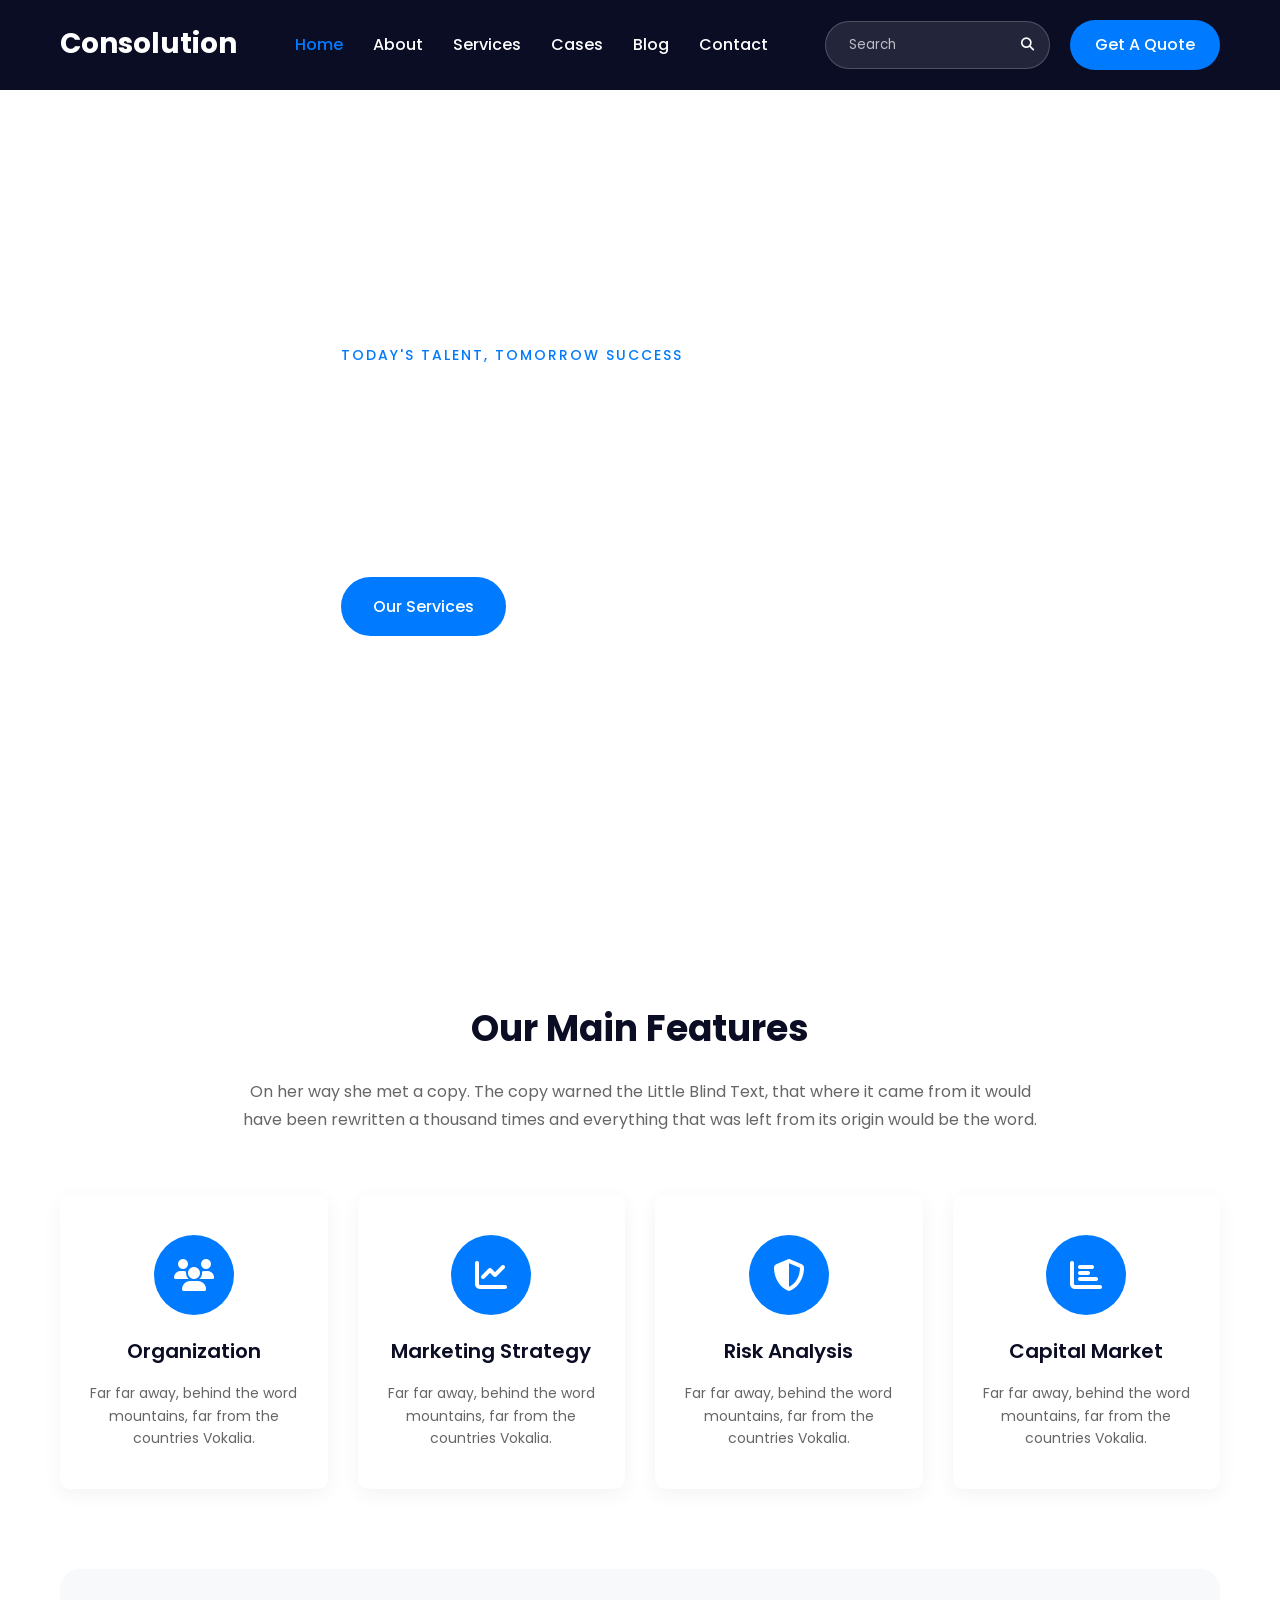
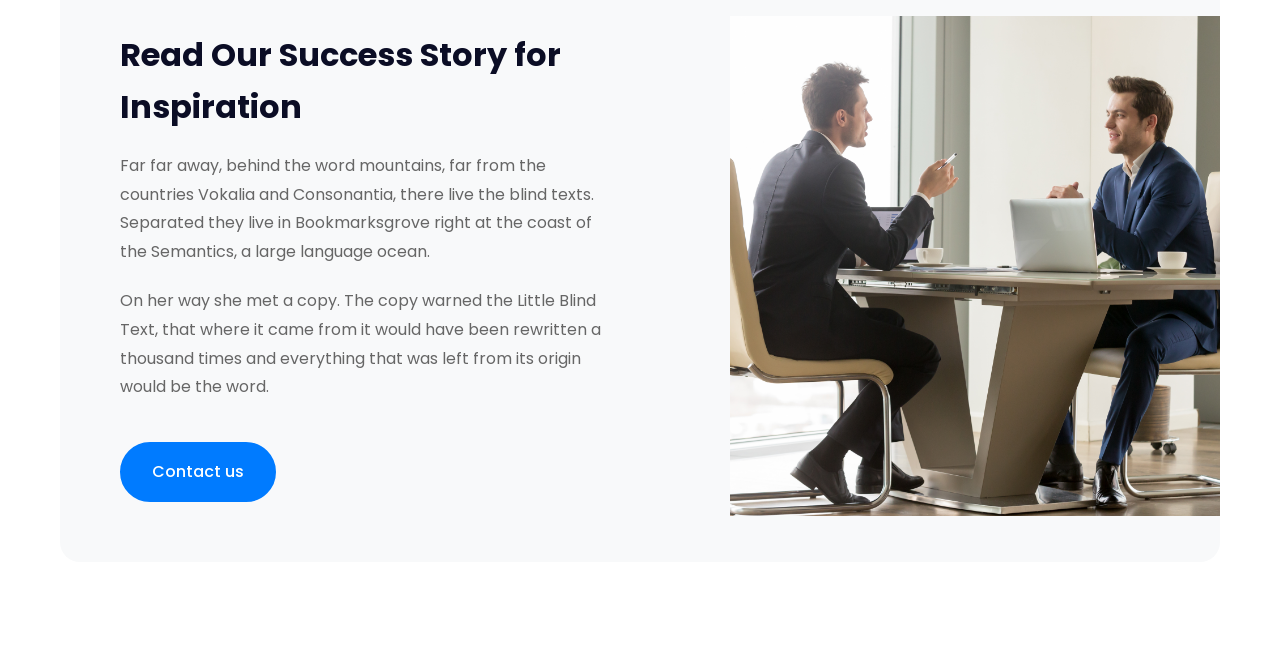
==== index.html @ ddc752b3 "try" ====
<!DOCTYPE html>
<html lang="en">
<head>
    <meta charset="UTF-8">
    <meta name="viewport" content="width=device-width, initial-scale=1.0">
    <title>Consolution</title>
    <link rel="stylesheet" href="stylesheet.css">
    <link rel="stylesheet" href="https://cdnjs.cloudflare.com/ajax/libs/font-awesome/6.5.0/css/all.min.css">
    <link href="https://fonts.googleapis.com/css2?family=Poppins:wght@300;400;500;600;700&display=swap" rel="stylesheet">
</head>
<body>
    <header class="header">
        <nav class="navbar">    
            <div class="logo">
                <a href="#">Consolution</a>
            </div>
            <ul class="nav-links">
                <li><a href="#" class="active">Home</a></li>
                <li><a href="#">About</a></li>
                <li><a href="#">Services</a></li>
                <li><a href="#">Cases</a></li>
                <li><a href="#">Blog</a></li>
                <li><a href="#">Contact</a></li>
            </ul>
            <div class="header-right">
                <div class="search-box">
                    <input type="text" placeholder="Search">
                    <button><i class="fas fa-search"></i></button>
                </div>
                <a href="#" class="quote-btn">Get A Quote</a>
            </div>
        </nav>
    </header>

    <main>
        <section class="hero">
            <div class="hero-slider">
                <div class="slide">
                    <img src="black-female-real-estate-agent-showing-couple-where-sign-contract-meeting-office.jpg" alt="Meeting1">
                </div>
                <div class="slide">
                    <img src="happy-couple-signing-paperwork-while-having-meeting-with-financial-advisor-office.jpg" alt="meeting2">
                </div>
            </div>
            <div class="hero-content">
                <div class="hero-text">
                    <span class="welcome-text">TODAY'S TALENT, TOMORROW SUCCESS</span>
                    <h1>We Help to Grow<br>Your Business</h1>
                    <p>We provide the best business solutions to help you succeed in your business.</p>
                    <div class="hero-buttons">
                        <a href="#" class="primary-btn">Our Services</a>
                    </div>
                </div>
            </div>
        </section>

        
            <section class="mainfeatures">
                <div class="features-container">
                    <div class="section-header">
                        <h2>Our Main Features</h2>
                        <p>On her way she met a copy. The copy warned the Little Blind Text, that where it came from it would have been rewritten a thousand times and everything that was left from its origin would be the word.</p>
                    </div>
                    
                    <div class="features-grid">
                        <div class="feature-item">
                            <div class="feature-icon">
                                <i class="fas fa-users"></i>
                            </div>
                            <h3>Organization</h3>
                            <p>Far far away, behind the word mountains, far from the countries Vokalia.</p>
                        </div>
            
                        <div class="feature-item">
                            <div class="feature-icon">
                                <i class="fas fa-chart-line"></i>
                            </div>
                            <h3>Marketing Strategy</h3>
                            <p>Far far away, behind the word mountains, far from the countries Vokalia.</p>
                        </div>
            
                        <div class="feature-item">
                            <div class="feature-icon">
                                <i class="fas fa-shield-alt"></i>
                            </div>
                            <h3>Risk Analysis</h3>
                            <p>Far far away, behind the word mountains, far from the countries Vokalia.</p>
                        </div>
            
                        <div class="feature-item">
                            <div class="feature-icon">
                                <i class="fas fa-chart-bar"></i>
                            </div>
                            <h3>Capital Market</h3>
                            <p>Far far away, behind the word mountains, far from the countries Vokalia.</p>
                        </div>
                    </div>
            
                    <div class="success-story">
                        <div class="story-content">
                            <h3>Read Our Success Story for Inspiration</h3>
                            <p>Far far away, behind the word mountains, far from the countries Vokalia and Consonantia, there live the blind texts. Separated they live in Bookmarksgrove right at the coast of the Semantics, a large language ocean.</p>
                            <p>On her way she met a copy. The copy warned the Little Blind Text, that where it came from it would have been rewritten a thousand times and everything that was left from its origin would be the word.</p>
                            <a href="#" class="contact-btn">Contact us</a>
                        </div>
                        <div class="story-image">
                            <img src="successful-entrepreneurs-analyzing-perspectives.jpg" alt="Successful Entrepreneur">
                        </div>
                    </div>
                </div>
            </section>


            <section class="stats">
                <!-- <img src="business-leader-trying-eliminate-risks-unforeseen-obstacles-disruptions.jpg" alt="discusiion"> -->
                <div class="numbers">
                    

                </div>





            </section>

    </main>
</body>
</html>
---- stylesheet.css ----
* {
    margin: 0;
    padding: 0;
    box-sizing: border-box;
    font-family: 'Poppins', sans-serif;
}

body {
    line-height: 1.6;
    color: #333;
    background: #fff;
}

/* Header & Navigation section */
.header {
    position: fixed;
    width: 100%;
    top: 0;
    left: 0;
    z-index: 1000;
    background: #0b0d25;
}

.navbar {
    display: flex;
    justify-content: space-between;
    align-items: center;
    padding: 20px 60px;
    max-width: 1400px;
    margin: 0 auto;
}

.logo a {
    font-size: 28px;
    font-weight: 700;
    color: #fff;
    text-decoration: none;
}

.nav-links {
    list-style: none;
    display: flex;
    gap: 30px;
}

.nav-links a {
    text-decoration: none;
    color: #fff;
    font-weight: 500;
    font-size: 16px;
    transition: color 0.3s ease;
}

.nav-links a:hover,
.nav-links a.active {
    color: #007bff;
}

.header-right {
    display: flex;
    align-items: center;
    gap: 20px;
}

.search-box {
    display: flex;
    align-items: center;
    background-color: rgba(255, 255, 255, 0.1);
    border-radius: 30px;
    padding: 5px 15px;
    border: 1px solid rgba(255, 255, 255, 0.2);
}

.search-box input {
    background: transparent;
    border: none;
    outline: none;
    padding: 8px;
    width: 180px;
    color: #fff;
}

.search-box input::placeholder {
    color: rgba(255, 255, 255, 0.7);
}

.search-box button {
    background: transparent;
    border: none;
    color: #fff;
    cursor: pointer;
}

.quote-btn {
    background: #007bff;
    color: #fff;
    padding: 12px 25px;
    border-radius: 30px;
    text-decoration: none;
    font-weight: 500;
    transition: background 0.3s ease;
}

.quote-btn:hover {
    background: #0056b3;
}

/* Hero main section or page*/
.hero {
    min-height: 100vh;
    position: relative;
    display: flex;
    align-items: center;
    overflow: hidden;
}

.hero-slider {
    position: absolute;
    top: 0;
    left: 0;
    width: 100%;
    height: 100%;
}

.slide {
    position: absolute;
    width: 100%;
    height: 100%;
    opacity: 0;
    transition: opacity 3s ease;
    animation: fadeInOut 6s infinite;
}

.slide:nth-child(1) {
    animation-delay: 1s;
}

.slide:nth-child(2) {
    animation-delay: 3s;
}

.slide::before {
    content: '';
    position: absolute;
    top: 0;
    left: 0;
    width: 100%;
    height: 100%;
    background: linear-gradient(rgba(11, 13, 37, 0.7), rgba(11, 13, 37, 0.7));
}

.slide img {
    width: 100%;
    height: 100%;
    object-fit: cover;
}

@keyframes fadeInOut {
    0%, 45%, 100% { opacity: 0; }
    5%, 40% { opacity: 1; }
}

.hero-content {
    position: relative;
    z-index: 2;
    max-width: 1400px;
    margin: 0 auto;
    padding: 60px;
    color: #fff;
    margin-top: 80px;
}

.hero-text {
    max-width: 600px;
}

.welcome-text {
    color: #007bff;
    font-size: 14px;
    font-weight: 500;
    letter-spacing: 2px;
    margin-bottom: 20px;
    display: block;
    text-transform: uppercase;
}

.hero-text h1 {
    font-size: 48px;
    font-weight: 700;
    line-height: 1.2;
    margin-bottom: 20px;
    color: #fff;
}

.hero-text p {
    font-size: 16px;
    color: rgba(255, 255, 255, 0.9);
    margin-bottom: 30px;
}

.hero-buttons {
    display: flex;
    gap: 20px;
}

.primary-btn {
    background: #007bff;
    color: #fff;
    padding: 15px 30px;
    border-radius: 30px;
    text-decoration: none;
    font-weight: 500;
    transition: all 0.3s ease;
    border: 2px solid #007bff;
}

.primary-btn:hover {
    background: transparent;
    color: #fff;
}

/* section2 for main features */
.mainfeatures {
    padding: 100px 0;
    background: #fff;
}

.features-container {
    max-width: 1400px;
    margin: 0 auto;
    padding: 0 60px;
}

.section-header {
    text-align: center;
    max-width: 800px;
    margin: 0 auto 60px;
}

.section-header h2 {
    font-size: 36px;
    color: #0b0d25;
    margin-bottom: 20px;
    font-weight: 700;
}

.section-header p {
    color: #666;
    font-size: 16px;
    line-height: 1.8;
}

.features-grid {
    display: grid;
    grid-template-columns: repeat(4, 1fr);
    gap: 30px;
    margin-bottom: 80px;
}

.feature-item {
    text-align: center;
    padding: 40px 20px;
    background: #fff;
    border-radius: 10px;
    transition: all 0.3s ease;
    box-shadow: 0 5px 20px rgba(0, 0, 0, 0.05);
}

.feature-item:hover {
    transform: translateY(-10px);
    box-shadow: 0 10px 30px rgba(0, 0, 0, 0.1);
}

.feature-icon {
    width: 80px;
    height: 80px;
    background: #007bff;
    border-radius: 50%;
    display: flex;
    align-items: center;
    justify-content: center;
    margin: 0 auto 20px;
}

.feature-icon i {
    font-size: 32px;
    color: #fff;
}

.feature-item h3 {
    font-size: 20px;
    color: #0b0d25;
    margin-bottom: 15px;
    font-weight: 600;
}

.feature-item p {
    color: #666;
    font-size: 14px;
    line-height: 1.6;
}

.success-story {
    display: flex;
    align-items: center;
    gap: 60px;
    margin-top: 80px;
    background: #f8f9fa;
    border-radius: 20px;
    overflow: hidden;
}

.story-content {
    flex: 1;
    padding: 60px;
}

.story-content h3 {
    font-size: 32px;
    color: #0b0d25;
    margin-bottom: 20px;
    font-weight: 700;
}

.story-content p {
    color: #666;
    font-size: 16px;
    line-height: 1.8;
    margin-bottom: 20px;
}

.story-image {
    flex: 1;
    height: 500px;
}

.story-image img {
    width: 100%;
    height: 100%;
    object-fit: cover;
}

.contact-btn {
    display: inline-block;
    background: #007bff;
    color: #fff;
    padding: 15px 30px;
    border-radius: 30px;
    text-decoration: none;
    font-weight: 500;
    transition: all 0.3s ease;
    margin-top: 20px;
    border: 2px solid #007bff;
}

.contact-btn:hover {
    background: transparent;
    color: #007bff;
}

/* Responsive Design */
@media (max-width: 1200px) {
    .features-grid {
        grid-template-columns: repeat(2, 1fr);
    }
}

@media (max-width: 768px) {
    .success-story {
        flex-direction: column;
    }
    
    .story-content {
        padding: 40px;
    }
    
    .story-image {
        height: 300px;
    }
}

@media (max-width: 576px) {
    .features-grid {
        grid-template-columns: 1fr;
    }
}

/* statistics section  */

/* .stats img{
    width: 65%;
    height: 60%;
} */

.stats img{
    width: 100px;
    height: 50px;
}
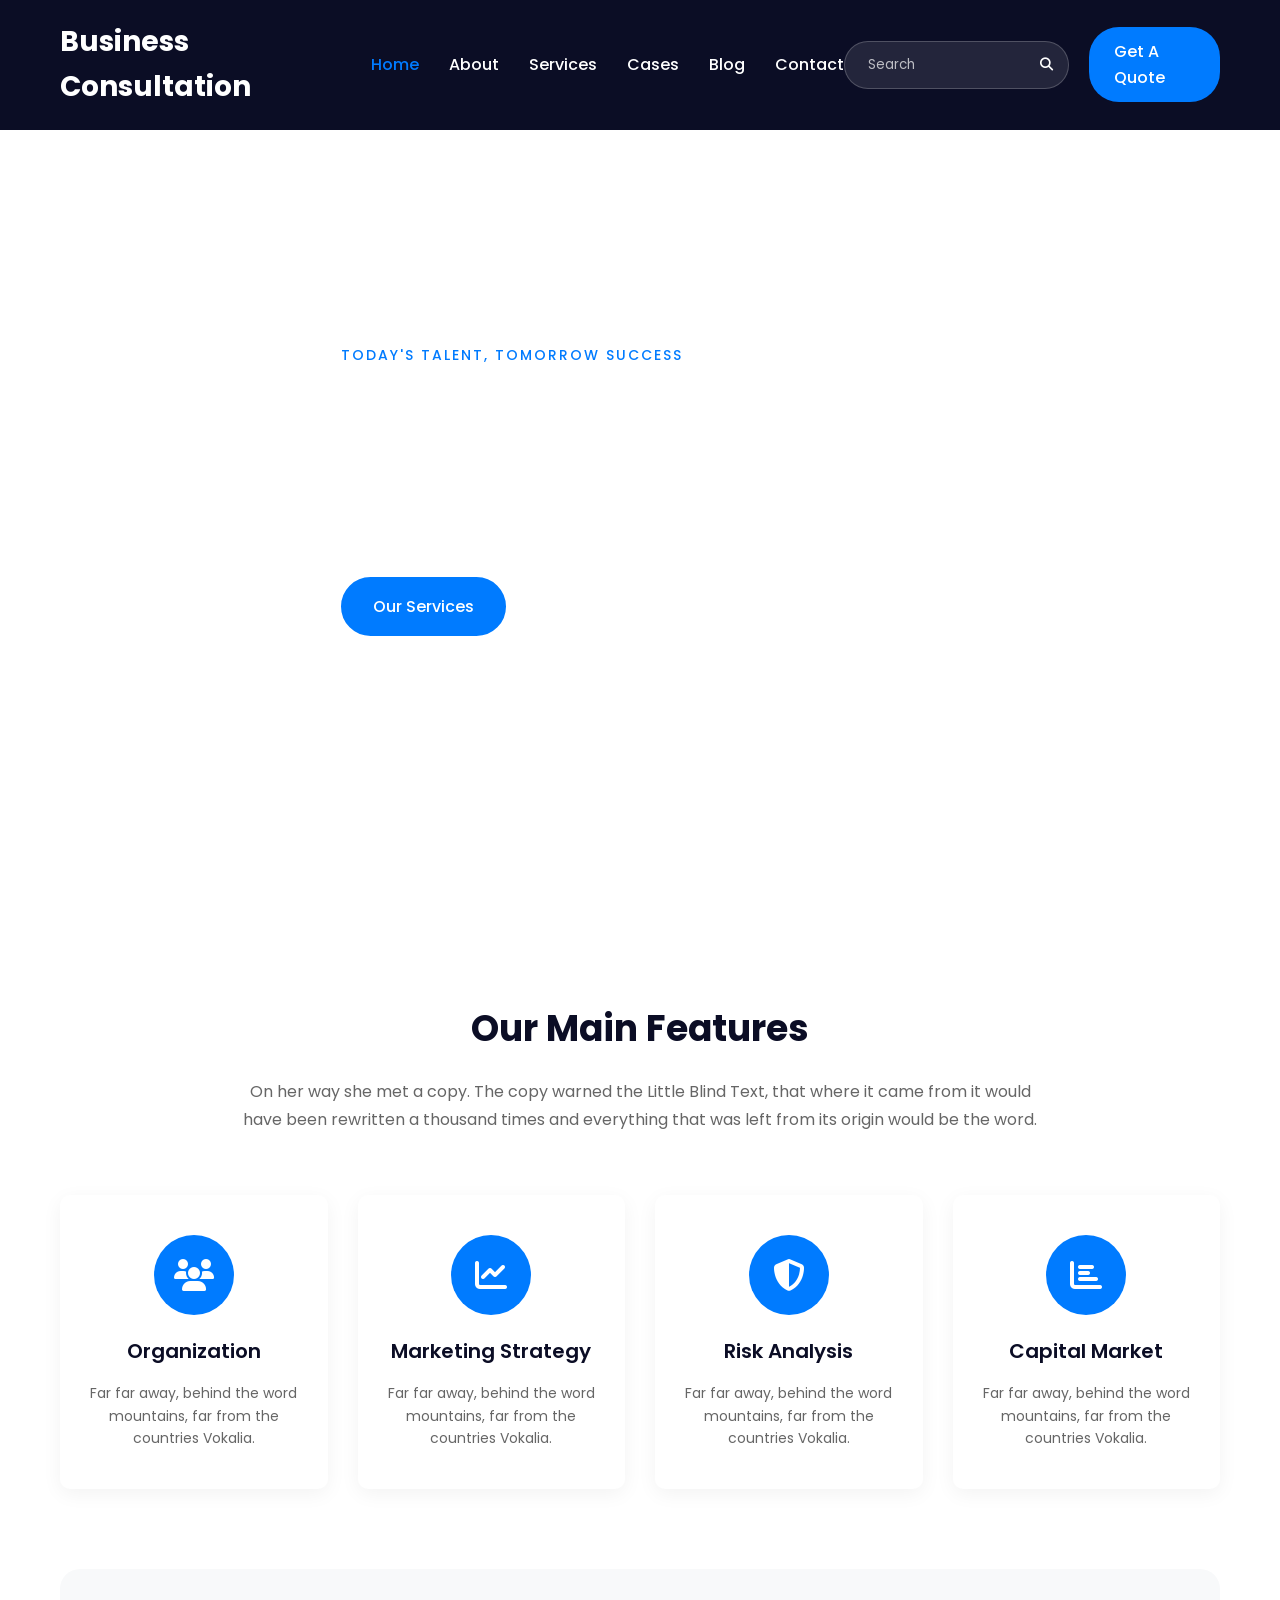
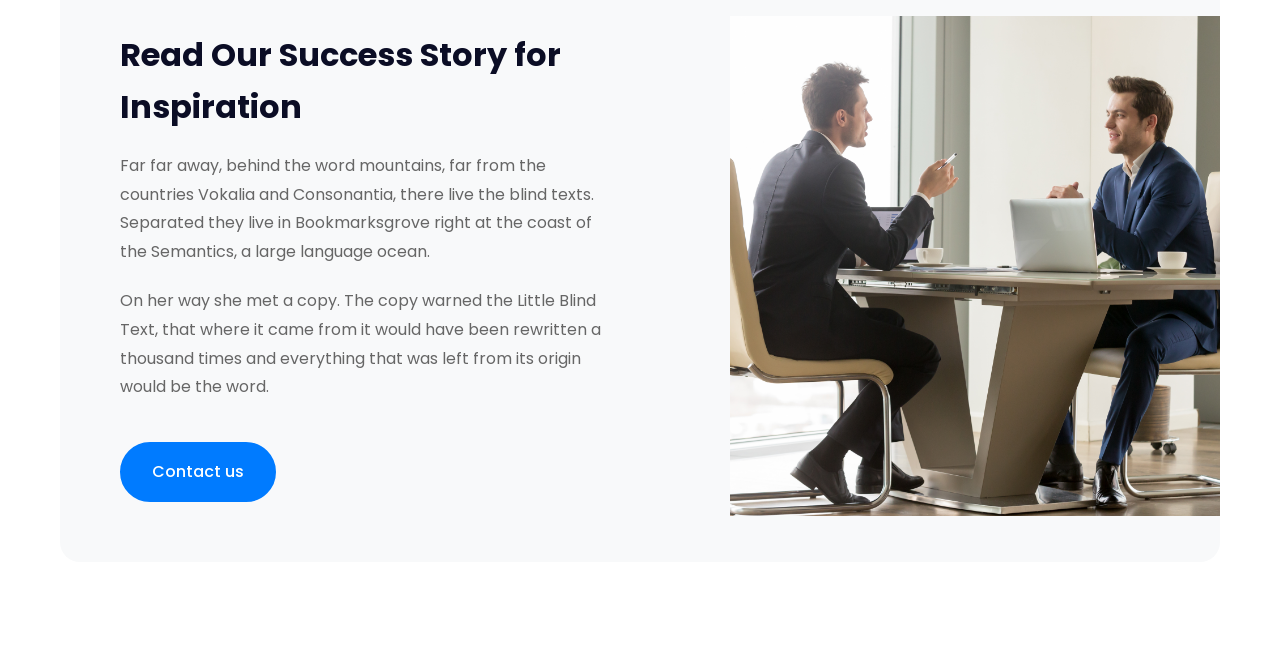
==== commit bb8288bd: "setup project" ====
--- a/index.html
+++ b/index.html
@@ -12,7 +12,7 @@
     <header class="header">
         <nav class="navbar">    
             <div class="logo">
-                <a href="#">Consolution</a>
+                <a href="#">Business Consultation </a>
             </div>
             <ul class="nav-links">
                 <li><a href="#" class="active">Home</a></li>
